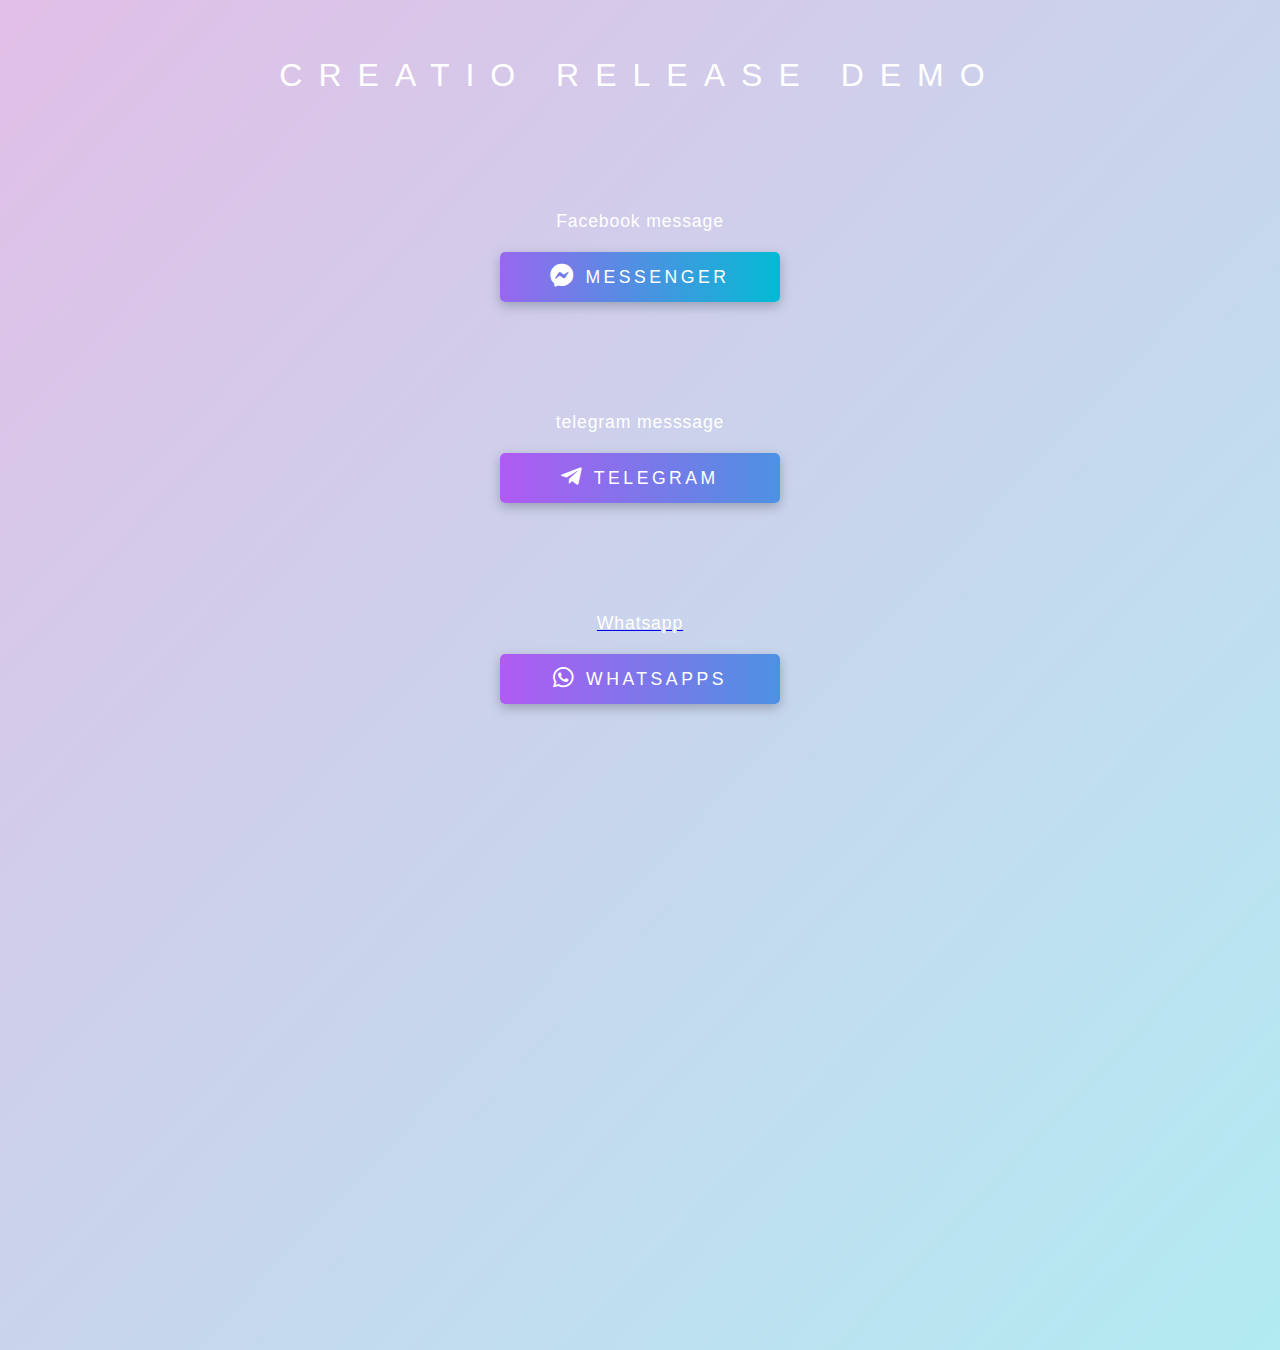
==== pages/contactus.html @ e483da69 "updated contact us" ====
<!DOCTYPE html>
<html lang="en">
<head>
	<meta charset="UTF-8">
	<meta http-equiv="X-UA-Compatible" content="IE=edge">
	<meta name="viewport" content="width=device-width, initial-scale=1.0">
	<link rel="stylesheet" href="../css/contactus.css">
	<link rel="stylesheet" href="https://use.fontawesome.com/releases/v5.15.3/css/all.css">
	<title>Contact</title>
</head>
<body>
	<h1>CREATIO RELEASE DEMO</h1>
	<p>Facebook message</p>
	<div class="container container-one">
		<a href="https://m.me/KJGroupInc" target="_blank">
			<button>
				<i class="fab fa-facebook-messenger fa-lg" style="color: white;"></i>
				messenger
				<div class="fill-one"></div>
			</button>
		</a>
	</div>
	<p>telegram messsage</p>

	<a href="https://t.me/CreatioReleaseBot" target="_blank">
		<div class="container container-one">
			<button>
				<i class="fab fa-telegram-plane fa-lg" style="color: white;" /></i>
				telegram
				<div class="fill-two"></div>
			</button>
		</div>
	</a>
	<a href="https://t.me/<bot_username>" target="_blank">
		<p>Whatsapp</p>
		<div class="container container-one">
			<button>
				<i class="fab fa-whatsapp fa-lg" style="color: white;" /></i>
				whatsapps
				<div class="fill-two"></div>
			</button>
		</div>
	</a>
</body>
</html>
---- css/contactus.css ----
html {
	background-image: linear-gradient(to bottom right, #E1BEE7, #B2EBF2);
	height: 150%;
}

h1,
p,
button {
	font-family: Helvetica, sans-serif;
	font-weight: 100;
	color: #fff;
}

h1 {
	letter-spacing: 0.5em;
	text-align: center;
	margin-top: 50px;
	line-height: 1.6em;
}

p {
	font-size: 1.1em;
	text-align: center;
	margin: 110px auto 20px;
	letter-spacing: 0.05em;
}

.container {
	text-align: center;
	position: relative;
	width: 300px;
	margin: 0 auto;
	cursor: pointer;
}

button {
	position: relative;
	height: 50px;
	width: 280px;
	border: 0;
	border-radius: 5px;
	text-transform: uppercase;
	font-size: 1.1em;
	letter-spacing: 0.2em;
	overflow: hidden;
	box-shadow: 0 4px 12px 0 rgba(152, 160, 180, 10);
	z-index: -2;
}

.button-one {
}

.fill-one {
	position: absolute;
	background-image: linear-gradient(to right, #E040FB, #00BCD4);
	height: 70px;
	width: 420px;
	border-radius: 5px;
	margin: -40px 0 0 -140px;
	z-index: -1;
	transition: all 0.4s ease;
}

.container-one:hover .fill-one {
	-webkit-transform: translateX(100px);
	-moz-transform: translateX(100px);
	transform: translateX(100px);
}

.fill-two {
	position: absolute;
	background-image: linear-gradient(to right, #E040FB, #00BCD4);
	background-size: 150% 150%;
	height: 70px;
	width: 420px;
	border-radius: 5px;
	margin: -40px 0 0 -140px;
	z-index: -1;
	transition: all 0.4s ease;
}

.container-two:hover .fill-two {
	-webkit-animation: gradient 3s ease infinite;
	-moz-animation: gradient 3s ease infinite;
	animation: gradient 3s ease infinite;
}

@-webkit-keyframes gradient {
	0% {
		background-position: 0% 50%;
	}
	50% {
		background-position: 100% 50%;
	}
	100% {
		background-position: 0% 50%;
	}
}

@-moz-keyframes gradient {
	0% {
		background-position: 0% 50%;
	}
	50% {
		background-position: 100% 50%;
	}
	100% {
		background-position: 0% 50%;
	}
}

@keyframes gradient {
	0% {
		background-position: 0% 50%;
	}
	50% {
		background-position: 100% 50%;
	}
	100% {
		background-position: 0% 50%;
	}
}
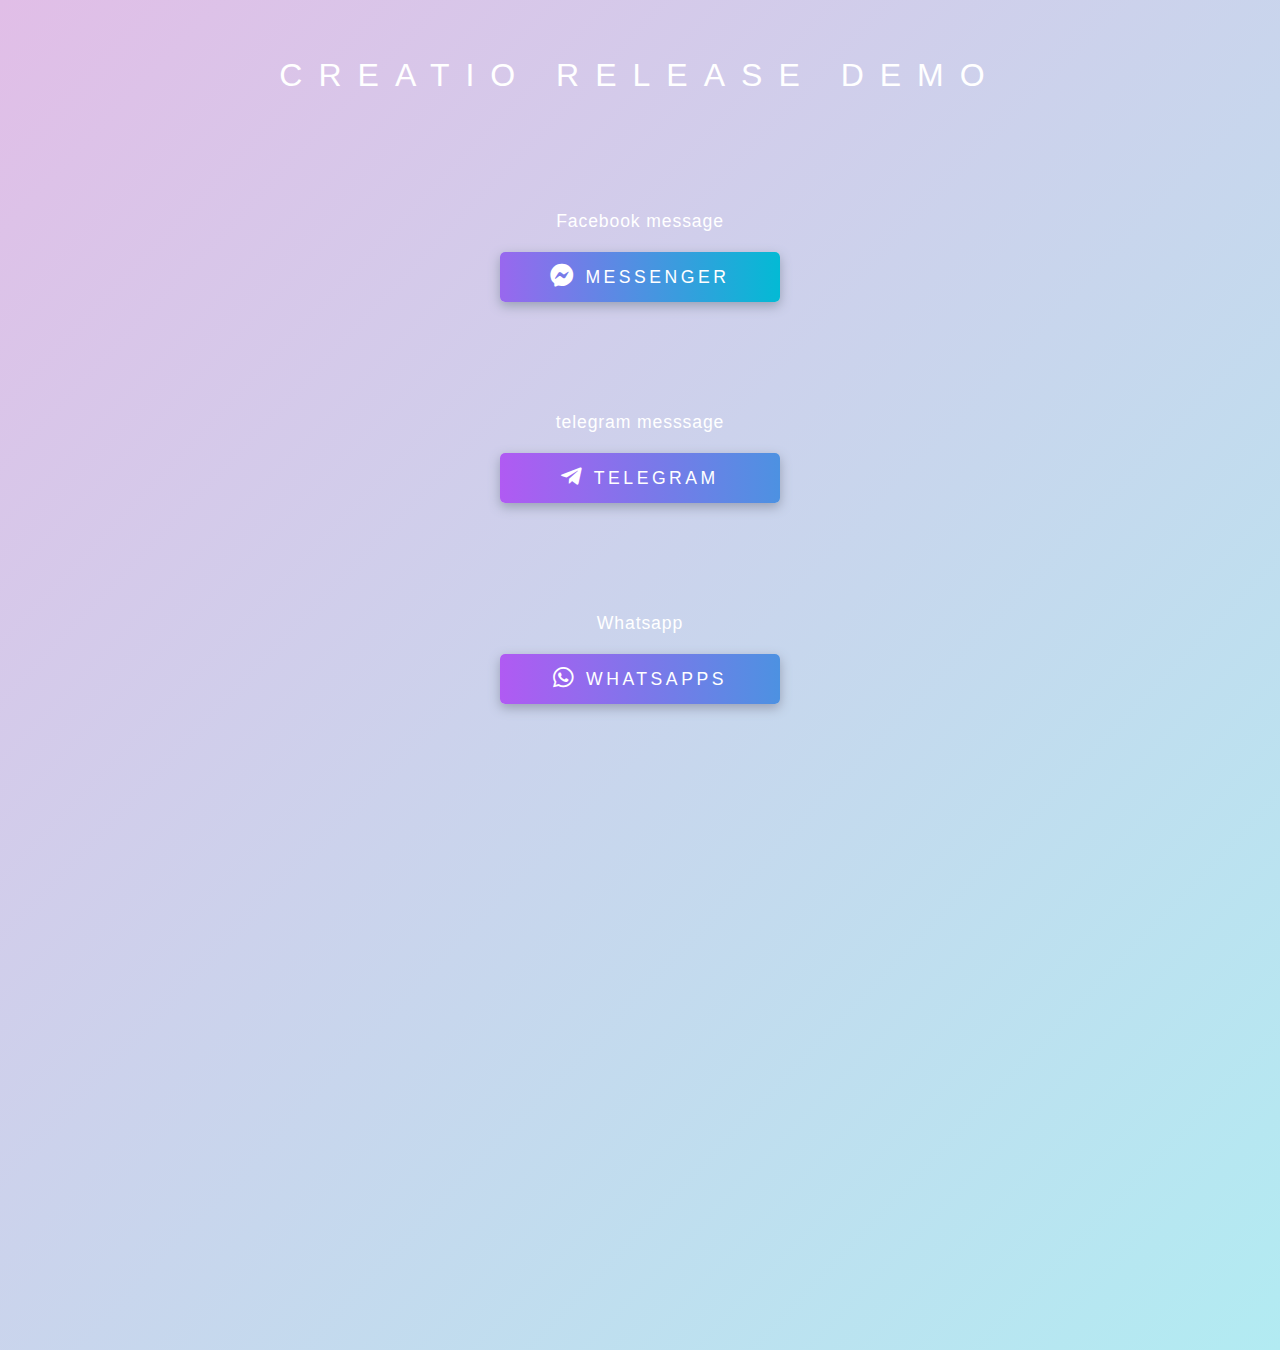
==== commit 06225926: "update" ====
--- a/pages/contactus.html
+++ b/pages/contactus.html
@@ -31,8 +31,8 @@
 			</button>
 		</div>
 	</a>
+	<p>Whatsapp</p>
 	<a href="https://t.me/<bot_username>" target="_blank">
-		<p>Whatsapp</p>
 		<div class="container container-one">
 			<button>
 				<i class="fab fa-whatsapp fa-lg" style="color: white;" /></i>
